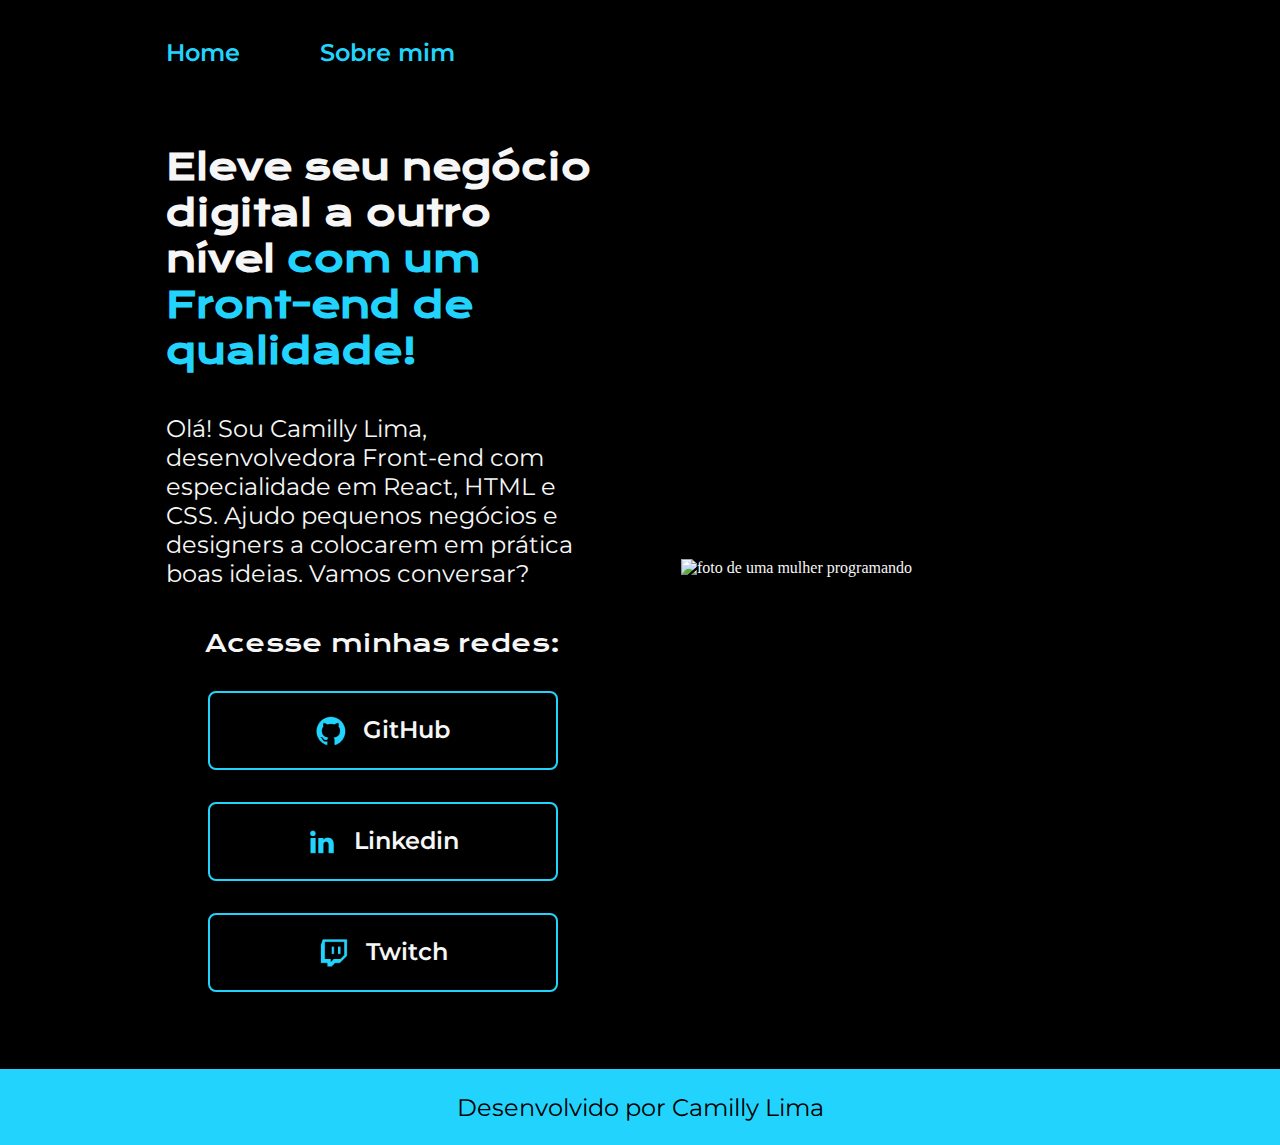
==== index.html @ a128e1ed "Add files via upload" ====
<!DOCTYPE html>
<html lang="pt-br">
    <head>
        <meta charset="UTF-8">
        <meta http-equiv="X-UA-Compatible" content="IE=edge">
        <meta name="viewport" content="width=device-width, initial-scale=1.0"> 
        <title>Portfolio</title>   
        <link rel="stylesheet" href="/styles/style.css">
    </head>
    <body>
        <header class="cabecalho">
            <nav class="cabecalho__menu">
                <a href="index.html" class="cabecalho__menu__link">Home</a>
                <a href="about.html" class="cabecalho__menu__link">Sobre mim</a>
            </nav>
        </header>
        
        <main class="apresentacao">
            <section class="apresentacao__conteudo">
                <h1 class="apresentacao__conteudo__titulo">Eleve seu negócio digital a outro nível <strong class="titulo-destaque">com um Front-end de qualidade!</strong> </h1>
                <p class="apresentacao__conteudo__texto">Olá! Sou Camilly Lima, desenvolvedora Front-end com especialidade em React, HTML e CSS. Ajudo pequenos negócios e designers a colocarem em prática boas ideias. Vamos conversar?</p>
                <div class="apresentacao__links">
                    <h2 class="apresentacao__links_subtitulo">Acesse minhas redes:</h2>
                    <a href="https://github.com/CamysRL" class="apresentacao__links__navegacao">
                        <img src="/assets/Logo Github.png" alt="logo do gitHub" class=""> 
                        GitHub
                    </a>
                    <a href="linkedin.com/in/camilly-rodrigues-lima-644ab5192/" class="apresentacao__links__navegacao">
                        <img src="/assets/Logo linkedin.png" alt="logo do gitHub" class=""> 
                        Linkedin
                    </a>
                    <a href="https://www.twitch.tv/alanzoka" class="apresentacao__links__navegacao">
                        <img src="/assets/Logo Twitch.png" alt="logo do gitHub" class="">
                        Twitch
                    </a>
                </div>
            </section>
            <img src="/assets/imagem.png" alt="foto de uma mulher programando" class="apresentacao__imagem">
        </main>

        <footer class="rodape"> 
            <p>Desenvolvido por Camilly Lima</p>
        </footer>
    </body>
</html>
---- styles/style.css ----
@import url('https://fonts.googleapis.com/css2?family=Jost:ital,wght@0,100..900;1,100..900&family=Krona+One&display=swap');

@import url('https://fonts.googleapis.com/css2?family=Jost:ital,wght@0,100..900;1,100..900&family=Krona+One&family=Montserrat:ital,wght@0,100..900;1,100..900&display=swap');

:root {
    --cor-primaria: #000;
    --cor-secundaria: #F6F6F6;
    --cor-terciaria: #22D4FD;
    --cor-hover: #272727;

    --fonte-principal: "Krona One", sans-serif;
    --fonte-secundaria: "Montserrat", sans-serif;
}

* { /* elimina a margem e o paddind padrão do navegador*/
    margin: 0;
    padding: 0;
}

body {
    /*height: 100vh; --> o body ocupará toda as altura da tela, não é mais necesario pq ele ja está ocupando a tela toda*/
    box-sizing: border-box; /* os elementos filhos não passarão o elemento pai*/
    background-color: var(--cor-primaria);
    color: var(--cor-secundaria);
}

.cabecalho {
    padding: 3% 0% 0% 13%;
}

.cabecalho__menu {
    display: flex;
    gap: 80px;
}

.cabecalho__menu__link {
    font-family: var(--fonte-secundaria);
    font-size: 24px;
    font-weight: 600;
    text-decoration: none;
    color: var(--cor-terciaria);
}

.apresentacao {
    padding: 6% 13%;
    display: flex;
    align-items: center;
    justify-content: space-between;
    gap: 82px;
}

.apresentacao__conteudo {
    width: 50%;
    display: flex;
    flex-direction: column;
    gap: 40px; /* espaçamento entre os elementos filhos */
}

.apresentacao__conteudo__titulo {
    font-family: var(--fonte-principal);
    font-size: 2.25rem;
}

.titulo-destaque {
    color: var(--cor-terciaria);
}

.apresentacao__conteudo__texto {
    font-family: var(--fonte-secundaria);
    font-size: 1.5rem;
}

.apresentacao__links {
    display: flex;
    flex-direction: column;
    align-items: center;
    justify-content: space-between;
    gap: 32px;
}

.apresentacao__links_subtitulo {
    font-family: "Krona One", sans-serif;
    font-weight: 400;
    font-size: 1.5rem;
}

.apresentacao__links__navegacao {
    font-family: var(--fonte-secundaria);
    font-weight: 600;
    font-size: 1.5rem;
    width: 80%;
    padding: 21.5px 0;
    border: 2px solid var(--cor-terciaria);
    border-radius: 8px;
    text-align: center;
    color: var(--cor-secundaria);
    text-decoration: none;
    display: flex;
    justify-content: center;
    gap: 16px;
}

.apresentacao__links__link:hover {
    background-color: var(--cor-hover);
}

.apresentacao__imagem {
    width: 50%;
}

.rodape {
    font-family: var(--fonte-secundaria);
    font-size: 1.5rem;
    color: var(--cor-primaria);
    background-color: var(--cor-terciaria);
    padding: 23.64px;
    text-align: center;
}


@media (max-width: 1250px) {
    .cabecalho {
        padding: 8% 0%;
    }
    
    .cabecalho__menu {
        justify-content: center;
        gap: 80px;
    }
    
    .apresentacao {
        padding: 8% 8%;
        flex-direction: column-reverse;
    }

    .apresentacao__conteudo {
        width: auto;
    }

    .apresentacao__links__navegacao {
        width: 70%;
    }

    .apresentacao__imagem {
        width: 60%;
    }
}
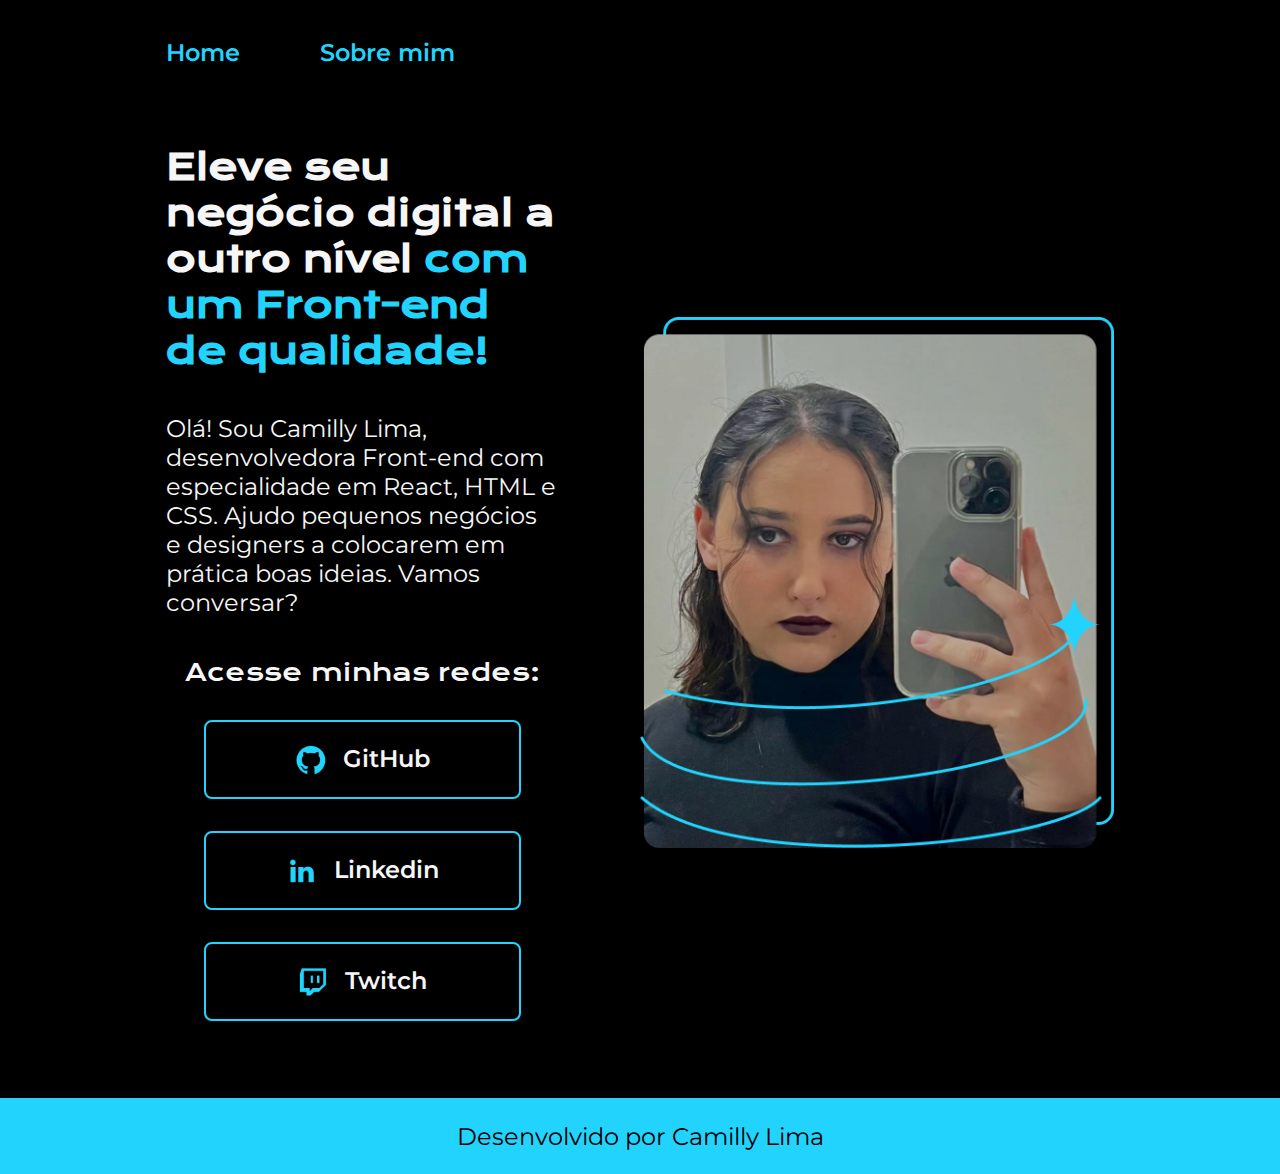
==== commit b641f014: "Update index.html" ====
--- a/index.html
+++ b/index.html
@@ -35,11 +35,11 @@
                     </a>
                 </div>
             </section>
-            <img src="/assets/imagem.png" alt="foto de uma mulher programando" class="apresentacao__imagem">
+            <img src="/assets/Imagem.png" alt="foto de uma mulher programando" class="apresentacao__imagem">
         </main>
 
         <footer class="rodape"> 
             <p>Desenvolvido por Camilly Lima</p>
         </footer>
     </body>
-</html>+</html>
